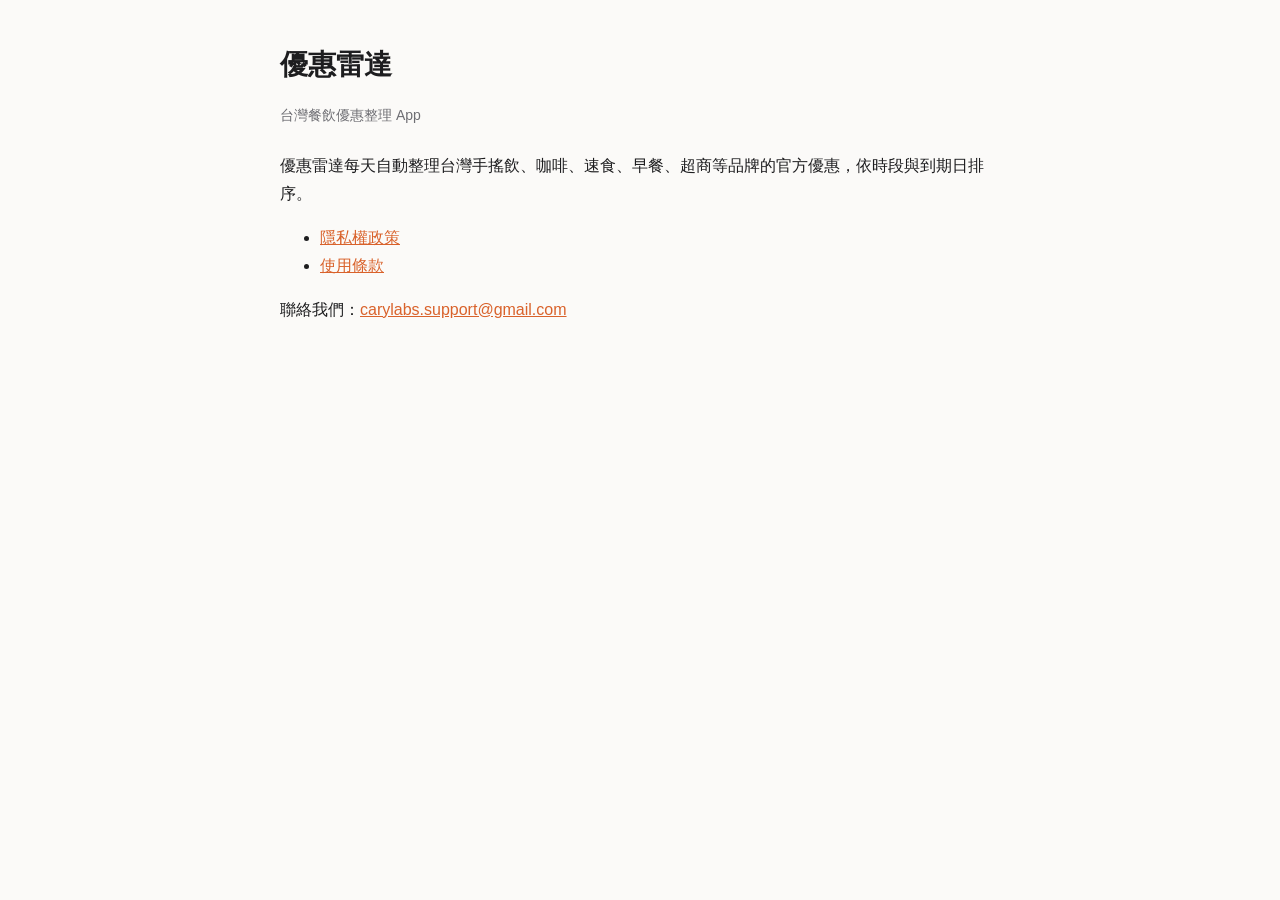
==== index.html @ e35058ba "更新隱私權政策與使用條款" ====
<!doctype html>
<html lang="zh-Hant-TW"><head><meta charset="utf-8"><meta name="viewport" content="width=device-width,initial-scale=1">
<title>優惠雷達</title><link rel="stylesheet" href="style.css"></head>
<body><main>
<h1>優惠雷達</h1>
<p class="meta">台灣餐飲優惠整理 App</p>
<p>優惠雷達每天自動整理台灣手搖飲、咖啡、速食、早餐、超商等品牌的官方優惠，依時段與到期日排序。</p>
<ul>
  <li><a href="privacy.html">隱私權政策</a></li>
  <li><a href="terms.html">使用條款</a></li>
</ul>
<p>聯絡我們：<a id="contact" href="mailto:carylabs.support@gmail.com">carylabs.support@gmail.com</a></p>
</main></body></html>
---- style.css ----
:root { --bg:#fbfaf8; --text:#1d1d1f; --muted:#6e6e73; --line:#e5e3df; --accent:#d9622b; }
@media (prefers-color-scheme: dark) { :root { --bg:#161617; --text:#f2f2f2; --muted:#a1a1a6; --line:#333336; --accent:#ff8a4c; } }
* { box-sizing: border-box; }
body { margin:0; background:var(--bg); color:var(--text); font:16px/1.75 -apple-system,BlinkMacSystemFont,"PingFang TC","Noto Sans TC",sans-serif; }
main { max-width:760px; margin:0 auto; padding:40px 20px 80px; }
h1 { font-size:28px; margin:0 0 4px; } h2 { font-size:19px; margin:32px 0 8px; }
.meta { color:var(--muted); font-size:14px; margin-bottom:24px; }
a { color:var(--accent); } table { border-collapse:collapse; width:100%; font-size:15px; }
th, td { border-bottom:1px solid var(--line); padding:8px 6px; text-align:left; vertical-align:top; }
nav { font-size:14px; margin-bottom:24px; } nav a { margin-right:14px; }
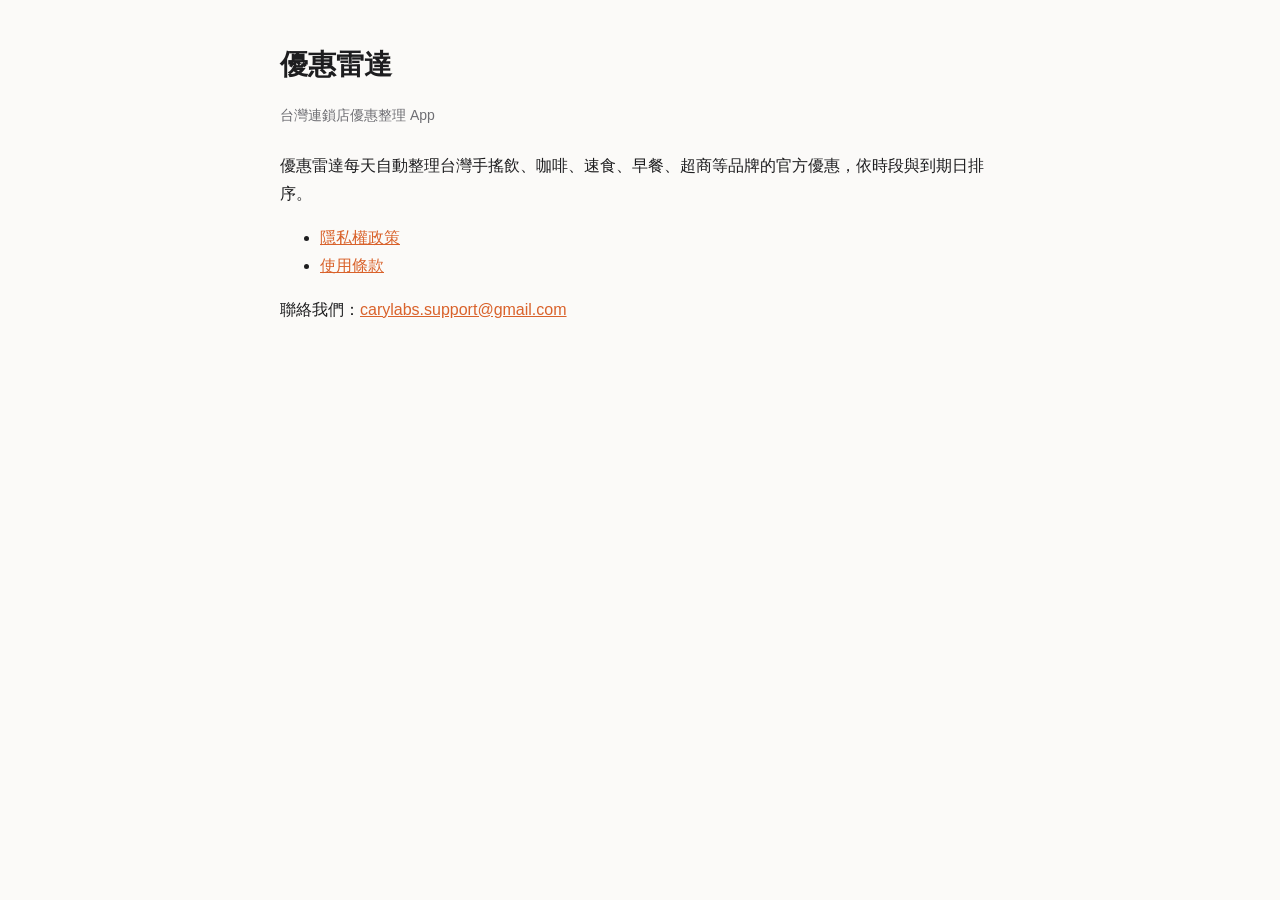
==== commit 3cde6bd8: "更新隱私權政策與使用條款" ====
--- a/index.html
+++ b/index.html
@@ -3,7 +3,7 @@
 <title>優惠雷達</title><link rel="stylesheet" href="style.css"></head>
 <body><main>
 <h1>優惠雷達</h1>
-<p class="meta">台灣餐飲優惠整理 App</p>
+<p class="meta">台灣連鎖店優惠整理 App</p>
 <p>優惠雷達每天自動整理台灣手搖飲、咖啡、速食、早餐、超商等品牌的官方優惠，依時段與到期日排序。</p>
 <ul>
   <li><a href="privacy.html">隱私權政策</a></li>
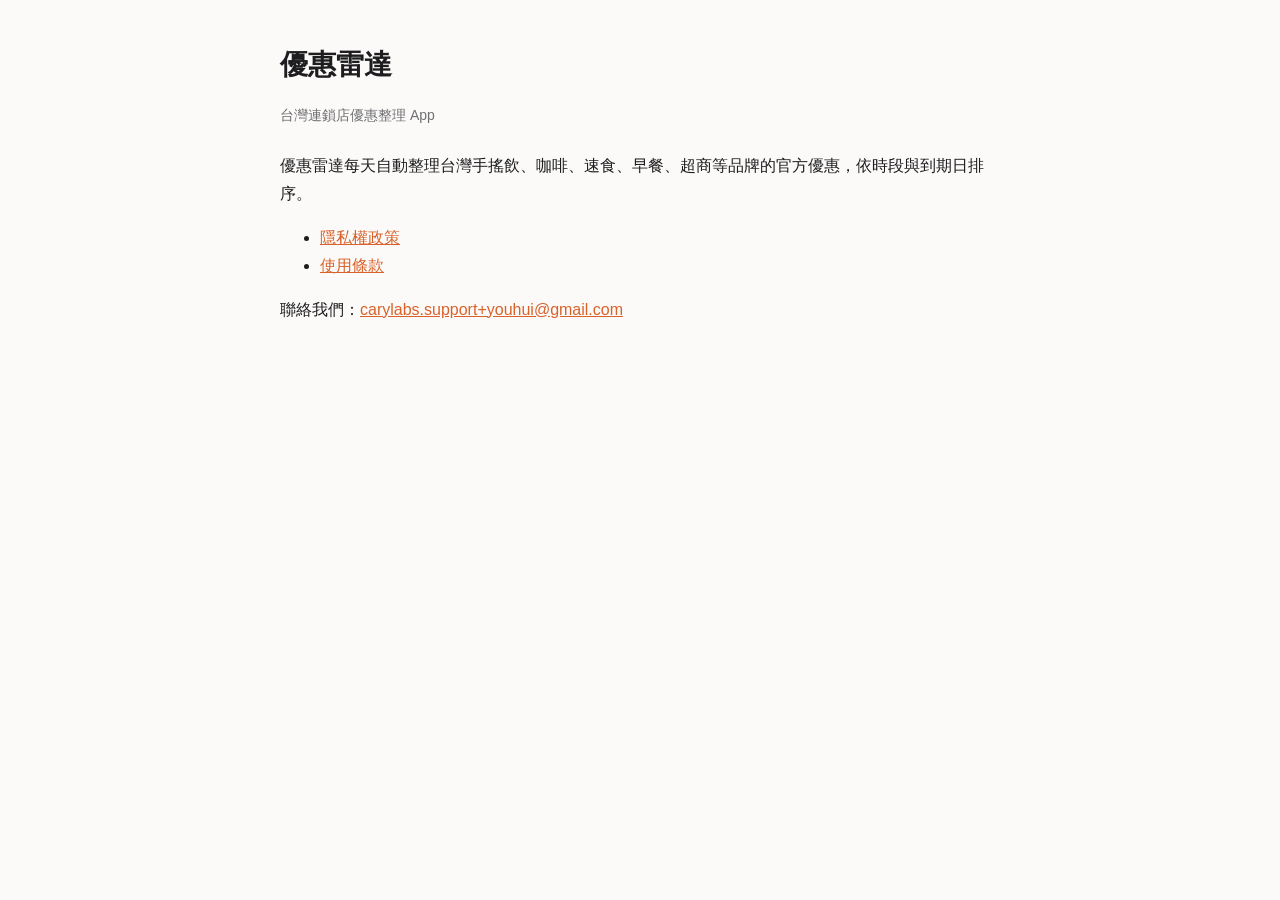
==== commit 93da6171: "更新隱私權政策與使用條款" ====
--- a/index.html
+++ b/index.html
@@ -9,5 +9,5 @@
   <li><a href="privacy.html">隱私權政策</a></li>
   <li><a href="terms.html">使用條款</a></li>
 </ul>
-<p>聯絡我們：<a id="contact" href="mailto:carylabs.support@gmail.com">carylabs.support@gmail.com</a></p>
+<p>聯絡我們：<a id="contact" href="mailto:carylabs.support+youhui@gmail.com">carylabs.support+youhui@gmail.com</a></p>
 </main></body></html>
